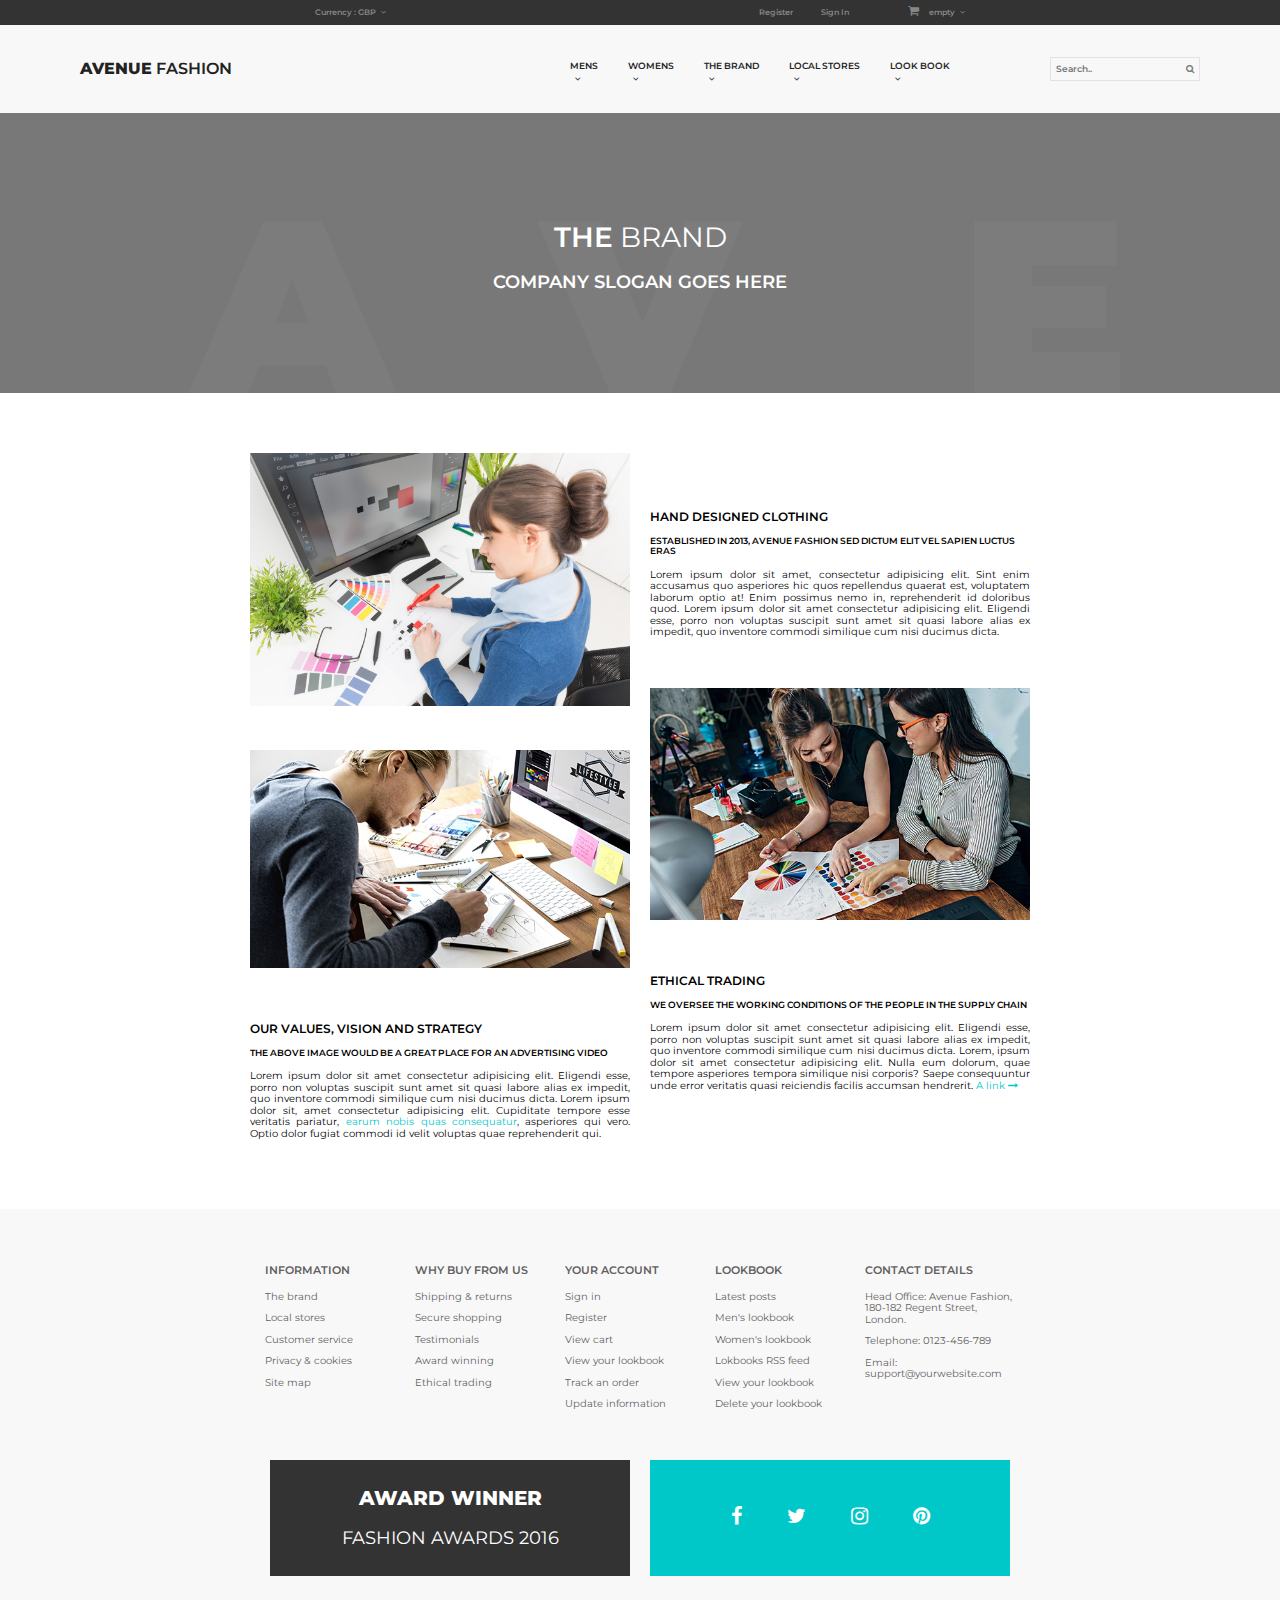
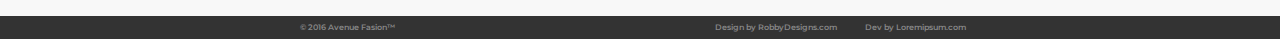
==== fa/brand.html @ 92d581d9 "okk" ====
<!DOCTYPE html>
<html>
    <head>
        <title>The Brand</title>
        <!--Meta tag used for responsiveness-->
        <meta charset="UTF-8">
        <meta name="viewport" content="width=device-width ,initial-scale=1.0">
        <link href="https://fonts.googleapis.com/css?family=Montserrat:400,600,800,900|Roboto|Source+Sans+Pro&display=swap" rel="stylesheet">
        <link rel="stylesheet" href="https://cdnjs.cloudflare.com/ajax/libs/font-awesome/4.7.0/css/font-awesome.min.css">
        <link rel="stylesheet" href="css/normalise.css">        
        <link rel="stylesheet" href="css/main.css">
    </head>
    <body>
        <header>
            <nav>
                <div class="top-nav">
                    <div class="flex-container-black">
                        <a class="left-child onhover-bg-color button-left" href="#">Currency : GBP<i class="fa fa-angle-down style-down-icon"></i></a>
                        <ul class="right-child" type=none>
                            <li><a href="login.html" class="onhover-color nav-links">Register</a></li>
                            <li><a href="login.html" class="onhover-color nav-links">Sign In</a></li>
                            <li><a href="#" class="onhover-bg-color button-right"><i class="fa fa-shopping-cart style-cart-icon"></i>empty<i class="style-down-icon fa fa-angle-down"></i></a></li>
                        </ul>
                    </div>
                </div>
                <div class="main-nav">
                    <div class="flex-container-main-nav">
                        <a class="logo" href="index.html"><span class="first-word">avenue</span> fashion</a>
                        <div class="menu-icon">
                            <div></div>
                            <div></div>
                            <div></div>
                        </div>
                        <ul class="right-child-main-nav" type=none>
                            <li><a href="#" class="onhover-color link-black main-link-style">mens<i class="fa fa-angle-down style-down-icon-main"></i></a></li>
                            <li><a href="#" class="onhover-color link-black main-link-style">womens<i class="fa fa-angle-down style-down-icon-main"></i></a></li>
                            <li><a href="brand.html" class="onhover-color link-black main-link-style">the brand<i class="fa fa-angle-down  style-down-icon-main"></i></a></li>
                            <li><a href="contact.html" class="onhover-color link-black main-link-style">local stores<i class="fa fa-angle-down style-down-icon-main"></i></a></li>
                            <li class="hover-effect"><a href="#" class="onhover-color link-black main-link-style">look book<i class="fa fa-angle-down style-down-icon-main"></i></a>
                                <div class="dropdown-menu">
                                    <div class="dropdown-menu-wraper">
                                        <ul type=none>
                                            <h2>our lookbooks</h2>
                                            <li><a class="onhover-color" href="#">Latest Posts (mixed)</a></li>
                                            <li><a class="onhover-color" href="#">Men's Lookbook</a></li>
                                            <li><a class="onhover-color" href="#">Women's Lookbook</a></li>
                                        </ul>
                                        <ul type=none>
                                            <h2>your lookbook</h2>
                                            <li><a class="onhover-color" href="#">View and Edit</a></li>
                                            <li><a class="onhover-color" href="#">Share</a></li>
                                            <li><a class="onhover-color" href="#">Delete</a></li>
                                        </ul>
                                    </div>
                                    <div class="dropdown-menu-sale">
                                        <span class="sale-bold">Autumn Sale!</span>Up To 50% Off
                                    </div>
                                </div>
                            
                            </li>
                        </ul>
                        <div class="style-search clearfix">
                                <div class="search-input"><input type="text" placeholder="Search.."></div>
                                <i class="fa fa-search style-search-icon"></i>
                        </div>
                    </div>
                </div>
            </nav>
        </header>
        <main>
            <div class="bg-img-div">
                <div class="faded-div-black">
                    <div class="faded-ave">
                        <span class="letters a">a</span>
                        <span class="letters v">v</span>
                        <span class="letters e">e</span>
                    </div>
                </div>
                <div class="faded-div-text">
                    <h1><span class="sale-bold">the</span> brand</h1>
                    <p>Company slogan goes here</p>
                </div>
            </div>

            <div class="page-content">
                <div class="flex-wrapper">
                    <div class="col-1">
                        <div class="content-wrapper">
                            <img src="assets/brand1.jpg" width="100%">
                            <img src="assets/brand2.jpg" width="100%">
                            <div class="brand-text">
                                <h2>our values, vision and strategy</h2>
                                <h4>the above image would be a great place for an advertising video</h4>
                                <p>Lorem ipsum dolor sit amet consectetur adipisicing elit. Eligendi esse, porro non voluptas suscipit sunt amet sit quasi labore alias ex impedit, quo inventore commodi similique cum nisi ducimus dicta.
                                    Lorem ipsum dolor sit, amet consectetur adipisicing elit. Cupiditate tempore esse veritatis pariatur, <span class="forgot">earum nobis quas consequatur</span>, asperiores qui vero. Optio dolor fugiat commodi id velit voluptas quae reprehenderit qui.
                                </p>
                            </div>
                        </div>
                    </div>
                    <div class="col-2">
                        <div class="content-wrapper">
                            <div class="brand-text">
                                <h2>hand designed clothing</h2>
                                <h4>established in 2013, avenue fashion sed dictum elit vel sapien luctus eras</h4>
                                <p>Lorem ipsum dolor sit amet, consectetur adipisicing elit. Sint enim accusamus quo asperiores hic quos repellendus quaerat est, voluptatem laborum optio at! Enim possimus nemo in, reprehenderit id doloribus quod.
                                    Lorem ipsum dolor sit amet consectetur adipisicing elit. Eligendi esse, porro non voluptas suscipit sunt amet sit quasi labore alias ex impedit, quo inventore commodi similique cum nisi ducimus dicta.</p>
                            </div>
                            <img src="assets/brand3.jpg" width="100%">
                            <div class="brand-text">
                                <h2>ethical trading</h2>
                                <h4>we oversee the working conditions of the people in the supply chain</h4>
                                <p>Lorem ipsum dolor sit amet consectetur adipisicing elit. Eligendi esse, porro non voluptas suscipit sunt amet sit quasi labore alias ex impedit, quo inventore commodi similique cum nisi ducimus dicta.
                                    Lorem, ipsum dolor sit amet consectetur adipisicing elit. Nulla eum dolorum, quae tempore asperiores tempora similique nisi corporis? Saepe consequuntur unde error veritatis quasi reiciendis facilis accumsan hendrerit.
                                    <span class="forgot">A link <i class="fa fa-long-arrow-right icon-style"></i></span>
                                </p>
                            </div>
                        </div>
                    </div>
                </div>
            </div>


        </main>
        <footer>
            <div class="footer-navbar">
                <div class="navbar-wrapper">
                    <div class="navbar-flex">
                        <div class="col-nav">
                            <h4>information</h4>
                            <p>The brand</p>
                            <p>Local stores</p>
                            <p>Customer service</p>
                            <p>Privacy & cookies</p>
                            <p>Site map</p>
                        </div>
                        <div class="col-nav">
                            <h4>why buy from us</h4>
                            <p>Shipping & returns</p>
                            <p>Secure shopping</p>
                            <p>Testimonials</p>
                            <p>Award winning</p>
                            <p>Ethical trading</p>
                        </div>
                        <div class="col-nav">
                            <h4>your account</h4>
                            <p>Sign in</p>
                            <p>Register</p>
                            <p>View cart</p>
                            <p>View your lookbook</p>
                            <p>Track an order</p>
                            <p>Update information</p>
                        </div>
                        <div class="col-nav">
                            <h4>lookbook</h4>
                            <p>Latest posts</p>
                            <p>Men's lookbook</p>
                            <p>Women's lookbook</p>
                            <p>Lokbooks RSS feed</p>
                            <p>View your lookbook</p>
                            <p>Delete your lookbook</p>
                        </div>
                        <div class="col-nav">
                            <h4>contact details</h4>
                            <p>Head Office: Avenue Fashion,<br>180-182 Regent Street, London.</p>
                            <p>Telephone: 0123-456-789</p>
                            <p>Email: support@yourwebsite.com</p>
                            
                        </div>
                    </div>
                </div>
                <div class="sale-social">
                    <div class="sale">
                        <h2>award winner</h2>
                        <p>fashion awards 2016</p>
                    </div>
                    <div class="social">
                        <i class="fa fa-facebook-f space"></i>
                        <i class="fa fa-twitter space"></i>
                        <i class="fa fa-instagram space"></i>
                        <i class="fa fa-pinterest space"></i>
                    </div>
                </div>
            </div>
            <div class="top-nav">
                <div class="flex-container-black">
                    <a class="left-child onhover-color" href="#">&copy; 2016 Avenue Fasion&trade;</a>
                    <ul class="right-child" type=none>
                        <li><a href="#" class="onhover-color nav-links">Design by RobbyDesigns.com</a></li>
                        <li><a href="#" class="onhover-color nav-links">Dev by Loremipsum.com</a></li>
                    </ul>
                </div>
            </div>
        </footer>
    </body>
</html>
---- fa/css/normalise.css ----
/*! normalize.css v8.0.1 | MIT License | github.com/necolas/normalize.css */

/* Document
   ========================================================================== */

/**
 * 1. Correct the line height in all browsers.
 * 2. Prevent adjustments of font size after orientation changes in iOS.
 */

html {
  line-height: 1.15; /* 1 */
  -webkit-text-size-adjust: 100%; /* 2 */
}

/* Sections
   ========================================================================== */

/**
 * Remove the margin in all browsers.
 */

body {
  margin: 0;
}

/**
 * Render the `main` element consistently in IE.
 */

main {
  display: block;
}

/**
 * Correct the font size and margin on `h1` elements within `section` and
 * `article` contexts in Chrome, Firefox, and Safari.
 */

h1 {
  font-size: 2em;
  margin: 0.67em 0;
}

/* Grouping content
   ========================================================================== */

/**
 * 1. Add the correct box sizing in Firefox.
 * 2. Show the overflow in Edge and IE.
 */

hr {
  box-sizing: content-box; /* 1 */
  height: 0; /* 1 */
  overflow: visible; /* 2 */
}

/**
 * 1. Correct the inheritance and scaling of font size in all browsers.
 * 2. Correct the odd `em` font sizing in all browsers.
 */

pre {
  font-family: monospace, monospace; /* 1 */
  font-size: 1em; /* 2 */
}

/* Text-level semantics
   ========================================================================== */

/**
 * Remove the gray background on active links in IE 10.
 */

a {
  background-color: transparent;
}

/**
 * 1. Remove the bottom border in Chrome 57-
 * 2. Add the correct text decoration in Chrome, Edge, IE, Opera, and Safari.
 */

abbr[title] {
  border-bottom: none; /* 1 */
  text-decoration: underline; /* 2 */
  text-decoration: underline dotted; /* 2 */
}

/**
 * Add the correct font weight in Chrome, Edge, and Safari.
 */

b,
strong {
  font-weight: bolder;
}

/**
 * 1. Correct the inheritance and scaling of font size in all browsers.
 * 2. Correct the odd `em` font sizing in all browsers.
 */

code,
kbd,
samp {
  font-family: monospace, monospace; /* 1 */
  font-size: 1em; /* 2 */
}

/**
 * Add the correct font size in all browsers.
 */

small {
  font-size: 80%;
}

/**
 * Prevent `sub` and `sup` elements from affecting the line height in
 * all browsers.
 */

sub,
sup {
  font-size: 75%;
  line-height: 0;
  position: relative;
  vertical-align: baseline;
}

sub {
  bottom: -0.25em;
}

sup {
  top: -0.5em;
}

/* Embedded content
   ========================================================================== */

/**
 * Remove the border on images inside links in IE 10.
 */

img {
  border-style: none;
}

/* Forms
   ========================================================================== */

/**
 * 1. Change the font styles in all browsers.
 * 2. Remove the margin in Firefox and Safari.
 */

button,
input,
optgroup,
select,
textarea {
  font-family: inherit; /* 1 */
  font-size: 100%; /* 1 */
  line-height: 1.15; /* 1 */
  margin: 0; /* 2 */
}

/**
 * Show the overflow in IE.
 * 1. Show the overflow in Edge.
 */

button,
input { /* 1 */
  overflow: visible;
}

/**
 * Remove the inheritance of text transform in Edge, Firefox, and IE.
 * 1. Remove the inheritance of text transform in Firefox.
 */

button,
select { /* 1 */
  text-transform: none;
}

/**
 * Correct the inability to style clickable types in iOS and Safari.
 */

button,
[type="button"],
[type="reset"],
[type="submit"] {
  -webkit-appearance: button;
}

/**
 * Remove the inner border and padding in Firefox.
 */

button::-moz-focus-inner,
[type="button"]::-moz-focus-inner,
[type="reset"]::-moz-focus-inner,
[type="submit"]::-moz-focus-inner {
  border-style: none;
  padding: 0;
}

/**
 * Restore the focus styles unset by the previous rule.
 */

button:-moz-focusring,
[type="button"]:-moz-focusring,
[type="reset"]:-moz-focusring,
[type="submit"]:-moz-focusring {
  outline: 1px dotted ButtonText;
}

/**
 * Correct the padding in Firefox.
 */

fieldset {
  padding: 0.35em 0.75em 0.625em;
}

/**
 * 1. Correct the text wrapping in Edge and IE.
 * 2. Correct the color inheritance from `fieldset` elements in IE.
 * 3. Remove the padding so developers are not caught out when they zero out
 *    `fieldset` elements in all browsers.
 */

legend {
  box-sizing: border-box; /* 1 */
  color: inherit; /* 2 */
  display: table; /* 1 */
  max-width: 100%; /* 1 */
  padding: 0; /* 3 */
  white-space: normal; /* 1 */
}

/**
 * Add the correct vertical alignment in Chrome, Firefox, and Opera.
 */

progress {
  vertical-align: baseline;
}

/**
 * Remove the default vertical scrollbar in IE 10+.
 */

textarea {
  overflow: auto;
}

/**
 * 1. Add the correct box sizing in IE 10.
 * 2. Remove the padding in IE 10.
 */

[type="checkbox"],
[type="radio"] {
  box-sizing: border-box; /* 1 */
  padding: 0; /* 2 */
}

/**
 * Correct the cursor style of increment and decrement buttons in Chrome.
 */

[type="number"]::-webkit-inner-spin-button,
[type="number"]::-webkit-outer-spin-button {
  height: auto;
}

/**
 * 1. Correct the odd appearance in Chrome and Safari.
 * 2. Correct the outline style in Safari.
 */

[type="search"] {
  -webkit-appearance: textfield; /* 1 */
  outline-offset: -2px; /* 2 */
}

/**
 * Remove the inner padding in Chrome and Safari on macOS.
 */

[type="search"]::-webkit-search-decoration {
  -webkit-appearance: none;
}

/**
 * 1. Correct the inability to style clickable types in iOS and Safari.
 * 2. Change font properties to `inherit` in Safari.
 */

::-webkit-file-upload-button {
  -webkit-appearance: button; /* 1 */
  font: inherit; /* 2 */
}

/* Interactive
   ========================================================================== */

/*
 * Add the correct display in Edge, IE 10+, and Firefox.
 */

details {
  display: block;
}

/*
 * Add the correct display in all browsers.
 */

summary {
  display: list-item;
}

/* Misc
   ========================================================================== */

/**
 * Add the correct display in IE 10+.
 */

template {
  display: none;
}

/**
 * Add the correct display in IE 10.
 */

[hidden] {
  display: none;
}
---- fa/css/main.css ----
*{
    /*border: 1px solid black;*/
    box-sizing: border-box;
}

body{
    font-family: 'Montserrat', 'Roboto', 'Source Sans Pro', sans-serif;
}
.clearfix::after {
    content: "";
    clear: both;
    display: table;
}

a{
    text-decoration: none;
    cursor: pointer;
}
address{
    font-style: normal;
}
ul{
    padding: 0;
    margin: 0;
}
.flex-container-black{
    display: flex;
    justify-content: space-between;
    align-items: center;
}
.top-nav{
    background: #333;
    overflow: hidden;
}

.top-nav a {
	color: #878787;
	font-size: 8px;
	font-weight: 600;
}
.nav-links {
	padding: 8px 14px;
}
.onhover-bg-color {
	padding: 8px 15px;
	/* background: #fff; */
}
.onhover-bg-color:hover{
    color: #fff;
    background: #00c8c8;
}
.onhover-color:hover{
    color: #00c8c8;
}
.style-cart-icon {
	/* padding: 5px 8px; */
	padding-right: 10px;
	font-size: 12px;
}
.style-down-icon {
	padding-left: 5px;
}
.right-child {
    display: flex;
    padding: 0;    
    margin: 0 auto;
    flex-direction: row;
    justify-content: center;
    margin-right: 0;
    padding-bottom: 4px;
}
.right-child li{
    margin: 0;
    padding: 0;
}
.left-child{
    margin-left: 0; 
}
.button-right {
	margin-left: 30px;
}
  .navbar-toggle {
    position: absolute;
    top: 10px;
    right: 20px;
    cursor: pointer;
    color: rgba(255, 255, 255, 0.8);
    font-size: 24px;
  }
  
  .active {
    display: block;
}
/* main nav*/
.flex-container-main-nav{
    display: flex;
    flex-flow: column;
    justify-content: center;
    align-items: center;
    position: relative;
}
.main-nav {
	background: #f8f8f8;
}
.menu-icon {
	cursor: pointer;
	display: inline-block;
	position: absolute;
	/* width: 50px; */
	/* height: 50px; */
	bottom: 20px;
	top: 5px;
	right: 10px;
}
.menu-icon div {
    width: 35px;
    height: 5px;
    background-color: black;
    margin: 6px 0;
}
.right-child-main-nav {
	display: flex;
	padding: 0;
	margin: 0;
	flex-direction: column;
	justify-content: center;
	text-align: center;
	width: 100%;
}
.style-search {
	display: inline-block;
	width: 100%;
	position: relative;
	border: 1px solid #e6e0e0;
}
.right-child-main-nav{
    display: none;
}
.menu-icon:hover + ul{
    display: block;
}
.main-nav:hover ul{
    display: block;
}
.logo {
	text-transform: uppercase;
	font-weight: 600;
	color: #222;
    font-size: 16px;
    width: 100%;
	text-align: center;
	padding: 15px 0;
}
.first-word {
	font-weight: 800;
}

.right-child-main-nav > li {
	padding: 15px 0;
	width: 100%;
}
.main-link-style {
	text-transform: uppercase;
	/* padding: 0; */
	/* margin: 0; */
	font-size: 9px;
	font-weight: 600;
	/* text-align: left; */
	/* width: 153px; */
}

.search-input {
	padding-right: 20px;
    display: inline-block;
    width: 100%;
}

.style-search input {
	font-size: 12px;
	font-weight: 600;
	width: 100%;
    padding: 5px;
    background: #f8f8f8;
    border: none;
}
.style-search-icon {
	float: right;
	font-size: 12px;
	color: #787878;
	position: absolute;
	top: 0;
	right: 8px;
	background: #f8f8f8;
	padding: 5.8px 5px;
}
.style-down-icon-main {
	/* display: block; */
	padding-left: 5px;
}

.link-black{
    color: #222222;
}
.hover-effect:hover .dropdown-menu{
    display: block;
}
.dropdown-menu{
    display: none;
    padding-bottom: 20px;
    background-color: #fff;
}
.dropdown-menu-wraper ul {
	padding: 0;
	margin: 0;
}

.dropdown-menu h2 {
	/* padding-left: 10px; */
	font-size: 14px;
	text-transform: uppercase;
	font-weight: 600;
	padding: 5px 0;
}
.dropdown-menu-wraper {
    text-align: left;
    padding-left: 30px;
    /* padding-top: 30px; */
}
.dropdown-menu ul{
    margin-bottom:30px;
}
.dropdown-menu li {
    padding: 5px 0;
}
.dropdown-menu li a {
	font-size: 13px;
	color: #7a7a7a;
}
.dropdown-menu-sale {
	background-color: #333;
	color: #fff;
	text-transform: uppercase;
	font-size: 25px;
	padding: 32px 0;
	text-align: center;
	height: auto;
}
.sale-bold{
    font-weight: 600;
}
.dropdown-menu-sale span{
    display: block;
}
/*bg-image-div*/
.bg-img-div {
	background-image: url("/home/srishti/Documents/HTML CSS/design-5/design-5/assets/city.jpg");
	/* height: 150px; */
	background-size: 100% 400px;
	padding: 140px;
    position: relative;
    text-align: center;
    overflow: hidden;
}
.faded-div-black {
	color: #fff;
	background-color: #3f3f3f;
	/* z-index: 5; */
	opacity: 0.7;
	position: absolute;
	left: 0;
	top: 0;
	width: 100%;
	height: 100%;
}
.faded-ave {
	width: 100%;
	height: auto;
}
.letters {
	text-transform: uppercase;
	font-size: 250px;
	font-weight: 900;
	opacity: 0.1;
	color: #838282;
	position: absolute;
	display: inline-block;
	/* height: 81px; */
	top: 50px;
}
.a {
	/* bottom: 0; */
	left: 15%;
	/* top: 0; */
	/* vertical-align: text-top; */
}
.v {
    left: 0;
    right: 0;
}
.e {
	left: 75%;
}
.faded-div-text {
	position: absolute;
	top: 90px;
	right: 0;
	color: #fff;
	text-transform: uppercase;
	left: 0;
	margin-left: auto;
	margin-right: auto;
    /* bottom: 0; */
    
}
.faded-div-text h1 {
	font-size: 28px;
	font-weight: 400;
}
.faded-div-text p {
	font-size: 18px;
	font-weight: 600;
}

/*footer*/
.col-nav {
	color: #626060;
}

/*footer*/
.navbar-flex {
	display: flex;
	flex-direction: column;
	width: 100%;
	/* text-align: ; */
	padding-left: 40px;
}
.footer-navbar {
    background: #f8f8f8;
}
.sale {
	background-color: #333;
	color: #fff;
	text-transform: uppercase;
	font-size: 25px;
	padding: 32px 0;
	text-align: center;
	height: auto;
}
.social {
	background-color: #00c8c8;
	color: #fff;
	text-transform: uppercase;
	font-size: 25px;
	padding: 32px 0;
	text-align: center;
	height: auto;
}
.col-nav h4 {
	font-size: 14px;
	text-transform: uppercase;
	font-weight: 600;
}
.col-nav p {
	font-size: 12px;
}
/*page content*/
/*login*/
.login-wrapper > div {
    max-width: 380px;
}
.login-wrapper {
	display: flex;
	justify-content: center;
	align-items: center;
	flex-direction: column;
	padding: 20px 0;
}
.register form {
    border-left: none;
}
form {
    padding: 20px;
}
form h2 {
    font-size: 12px;
    text-transform: uppercase;
    font-weight: 600;
    padding: 10px 0;
    color: #5f5f5f;
}
form input {
    width: 100%;
    border: 1px solid #e4e4e4;
    padding: 5px;
    font-size: 10px;
    margin: 10px 0;
}

form {
    margin: 20px 0;
    padding: 0 20px;
}
.btn-text {
    /* text-align: l; */
    display: flex;
    justify-content: space-between;
    align-items: center;
}
.forgot{
    font-size: 10px;
    color: #00c8c8;
}
.btn {
    border: 2px solid #7e7b7b;
    text-transform: uppercase;
    font-size: 10px;
    font-weight: 600;
    background: #f8f8f8 ;
    cursor: pointer;
}
.btn:hover{
    border: 2px solid #00c8c8;
}
.form-text {
    font-size: 10px;
    color: #868686;
    padding-left: 10px;
}
.checkbox {
    /* display: inline; */
    margin: 0;
    /* padding: 0; */
    /* border: 1px solid blanchedalmond; */
    width: auto;
}
.checkbox-div {
    display: flex;
    justify-content: space-between;
    margin: 10px 0;
}
.policy {
    font-size: 10px;
    color: #838383;
    text-align: right;
    margin-left: 11px;
}
.btn-create {
    width: 210px;
}
icon-style{
    padding-left: 5px;
}

/*contact*/
.contact-flex {
	display: flex;
	width: 100%;
	justify-content: center;
	align-content: center;
	align-items: center;
	/* margin: 50px 0; */
	padding: 40px 0;
	width: auto;
	flex-direction: column;
	padding-left: 30px;
	/* padding-bottom: 20px; */
}
.contact-col {
	padding-bottom: 20px;
}
.contact-flex > div {
    max-width: 250px;
}
.contact-col h2 {
    font-size: 12px;
    text-transform: uppercase;
    font-weight: 600;
}
.contact-col address {
    font-size: 9px;
    text-transform: uppercase;
    font-weight: 600;
}
.contact-col p {
    font-size: 10px;
}
.map-wrapper {
    background: #f8f8f8;
    overflow: hidden;
    margin-bottom: 50px;
}
.map-flex {
	display: flex;
	justify-content: center;
	flex-direction: column;
}
.map-img {
	/* max-width: 65%; */
	/* height: 380px; */
	width: 100%;
}
.map-text {
	/* max-width: 35%; */
	/* padding: 30px; */
	padding-left: 30px;
	width: 100%;
	padding-top: 20px;
	padding-right: 20px;
}
.map-text h2 {
    font-size: 12px;
    text-transform: uppercase;
    font-weight: 600;
}
.map-text address {
    font-size: 9px;
}
.map-text p {
    font-size: 10px;
    text-align: justify;
}
.contact-info address {
    display: inline;
    padding-left: 10px;
    font-weight: 400;
}
.contact-info li > span {
    font-size: 12px;
    width: 10px;
}
.contact-info li a{
    font-size: 10px;
    padding-left: 15px;
}
.social-links {
    padding: 30px 0;
}
.style-link-icon {
    background: #575757;
    color: #f8f8f8;
    padding: 5px;
    border-radius: 50%;
    cursor: pointer;
}
/*brand*/
.flex-wrapper {
	display: flex;
	justify-content: center;
	align-items: center;
	margin: 40px 0;
	flex-direction: column;
	margin-left: 30px;
	margin-right: 20px;
}

.content-wrapper img {
    padding: 10px;
}
.content-wrapper div {
    padding: 10px;
}
.brand-text h2 {
    font-size: 12px;
    text-transform: uppercase;
    font-weight: 600;
}
.brand-text h4 {
    font-size: 9px;
    text-transform: uppercase;
    font-weight: 600;
}
.brand-text p {
    font-size: 10px;
    text-align: justify;
}


/*home*/
.top-content {
    margin: 30px 30px;
    border-top: 1px solid #ccc;
    border-bottom: 1px solid #ccc;
    padding: 20px 0;
    padding-top: 0;
}
.choices {
	margin: 20px 0;
	overflow: auto;
	white-space: nowrap;
	padding: 20px 0;
}
.choices li {
    display: inline-block;
    margin-right: 30px;
}
.choices > li > a {
	text-transform: uppercase;
	font-weight: 600;
	font-size: 12px;
	color: #686868;
}
.width-25 {
	/* max-width: 24%; */
	transition: transform .2s;
	position: relative;
	cursor: pointer;
    margin: 20px 0;
    height: 250px;
}
.onhover-text {
    display: none;
    position: absolute;
    left: 36%;
    bottom: 50px;
   
}
.style-hover-icon {
    background: #4e4d4d;
    padding: 5px;
    border-radius: 50%;
    color: #fff;
    cursor: pointer;
}
.style-info-icon {
    padding: 5px 10px;
}
.width-25:hover {
    box-shadow: 0 0 30px rgba(0,0,0, 0.3);
    transform: scale(1.05);
}
.width-25:hover > .onhover-text{
    display: block;
}
.width-50 {
	/* max-width: 49%; */
	position: relative;
	/* max-height: 308%; */
    height: 400px;
    margin-top: 10px;
}
.width-75 {
	/* max-width: 74%; */
	position: relative;
	height: 400px;
	margin: 0;
	overflow: hidden;
	margin-bottom: 10px;
}
.over-img-text {
	position: absolute;
	top: 10px;
	left: 10px;
	text-transform: uppercase;
	color: #838383;
}
.col {
	display: flex;
	flex-direction: column;
	justify-content: space-between;
	/* height: 280px; */
	margin: 20px 0;
}
.bottom-img {
	/* max-width: 32.5%; */
	position: relative;
	margin: 20px 0;
}
.bottom-img img {
    width: 100%;
}

.col img {
    width: 100%;
    height: 100%;
}


.bottom-content {
    display: flex;
    justify-content: space-between;
    flex-direction: column;
}
.bottom-text {
    position: absolute;
    top: 0;
    width: 60%;
    /* bottom: 0; */
    right: 0;
    /* left: 0; */
    text-align: right;
    padding-right: 40px;
}
.bottom-text h2 {
    font-weight: 600;
    text-transform: uppercase;
    font-size: 24px;
}
.bottom-text p {
    font-size: 9px;
}
.middle-text {
    position: absolute;
    top: 0;
    width: 55%;
    /* bottom: 0; */
    left: 0;
    /* left: 0; */
    text-align: left;
    padding-left: 10px;
    color: #f8f8f8;
}
.middle-text h2 {
    font-weight: 600;
    text-transform: uppercase;
    font-size: 30px;
}
.middle-text h4 {
    text-transform: uppercase;
    font-size: 11px;
}
.middle-text p {
    font-size: 10px;
    font-weight: 600;
}
.middle-text-black{
    color: #717171;
    width: 100%;
    top: 0;

}
.img-extra-text {
    display: none;
    position: absolute;
    top: 0;
    right: 0;
}
.img-extra-text h2 {
    font-weight: 600;
    text-transform: uppercase;
    font-size: 35px;
    text-align: right;
    padding-right: 10px;
    color: #00c8c8;
}
.large-text {
    font-size: 80px;
}
@media all and (min-width: 992px) {
    .main-nav:hover .right-child-main-nav {
        display: flex;
    }
    .menu-icon{
        display: none;
    }
    .flex-container-black{
        display: flex;
        justify-content: space-between;
        align-items: center;
        margin: 0 300px;
    }
    .right-child {
        display: flex;
        margin-right: 0;
        flex-direction: row;
        justify-content: flex-end;
    }
    .right-child li {
        margin: 0;
    }
    nav-links {
        margin-left: 40px;
    }
    /* main nav*/
    .flex-container-main-nav {
        display: flex;
        flex-direction: row;
        justify-content: flex-end;
        align-items: center;
        margin: 0 80px;
    }
    .right-child-main-nav {
        display: flex;
        flex-direction: row;
        justify-content: flex-end;
        align-items: center;
        margin-right: 0;
    }
    .logo {
        text-align: left;
        /* padding: 15px 0; */
        /* margin-left: 0; */
        /* margin: 0 auto; */
        padding: 0;
        text-transform: uppercase;
        color: #222;
        width: auto;
        margin-right: auto;
        min-width: 160px;
    }
    .right-child-main-nav > li {
        /* width: 20%; */
        text-align: left;
        /* text-align: left; */
        /* padding: 0; */
        width: auto;
        padding: 30px 0;
        /* padding-right: 30px; */
        /* width: 20%; */
        margin-right: 30px;
    }
    .right-child-main-nav > li:last-child{
        margin-right: 0;
    }
    .style-search {
        display: inline-block;
        margin-left: 100px;
        /* width: 320px; */
        border: none;
        position: relative;
        border: 1px solid #e6e0e0;
        width: auto;
        min-width: 150px;
    }
    .search-input {
        padding-right: 20px;
        display: inline-block;
    }
    
    .style-search input {
        font-size: 9px;
        font-weight: 600;
        width: 100%;
        padding: 5px;
        background: #f8f8f8;
    }
    .style-search-icon {
        float: right;
        font-size: 9px;
        color: #787878;
        position: absolute;
        right: 0;
        background: #f8f8f8;
        border-left: none;
    }
    .style-down-icon-main {
        display: block;
    }
    .style-down-icon-main {
        display: block;
    }
    .hover-effect{
        position: relative;
    }
    .flex-container-main-nav li .dropdown-menu {
        position: absolute;
        z-index: 10;
        top: 70px;
        /* right: -116px; */
        left: 0;
    }
    .dropdown-menu {
	width: 300px;
	padding: 20px;
	box-shadow: 0 10px 10px rgba(0,0,0, 0.3);
	/* height: 254px; */
	height: 260px;
    }
    .dropdown-menu h2 {
        font-size: 10px;
        padding-top: 0;
        margin-top: 0;
    }
 
    .dropdown-menu-wraper {
        display: flex;
        padding: 0;
        justify-content: space-between;
        height: 100px;
    }
    .dropdown-menu ul{
        display: inline-block;
        width: 45%;
    }
    .dropdown-menu li {
        display: block;
        padding: 2px 0;
    }
    
    .dropdown-menu li a {
        /* text-transform: capitalize; */
        font-size: 11px;
    }
    .footer-navbar {
        background: #f8f8f8;
    }
    .navbar-flex {
        display: flex;
        width: 100%;
        justify-content: center;
        align-content: center;
        align-items: stretch;
        /* margin: 50px 0; */
        padding: 40px 0;
        width: auto;
        flex-direction: row;
    }
    .col-nav {
        color: #626060;
        width: 150px;
    }
    .col-nav h4 {
        font-size: 11px;
        text-transform: uppercase;
        font-weight: 600;
    }
    .col-nav p {
        font-size: 10px;
    }
    .sale-social {
        display: flex;
        /* flex-direction: column; */
        /* padding: 40px 0; */
        padding-bottom: 40px;
        justify-content: center;
        align-items: stretch;
    }
    .sale {
        width: 360px;
        text-align: center;
        text-transform: uppercase;
        color: #fff;
        background: #333;
        padding: 10px 0;
        margin-right: 20px;
    }
    .social {
        width: 360px;
        text-align: center;
        text-transform: uppercase;
        color: #fff;
        background: #00c8c8;
        padding: 45px 0;
        font-size: 20px;
    }
    .sale h2 {
        font-size: 20px;
        font-weight: 800;
    }
    .sale p {
        /* font-weight: 400; */
        font-size: 18px;
    }
    .space{
        padding: 0 20px;
    }
    /*page content*/
    /*login*/
    .login-wrapper > div {
        width: 380px;
    }
    .login-wrapper {
        display: flex;
        justify-content: center;
        align-items: stretch;
        flex-direction: row;
    }
    
    form {
        padding: 20px;
    }
    form h2 {
        font-size: 12px;
        text-transform: uppercase;
        font-weight: 600;
        padding: 10px 0;
        color: #5f5f5f;
    }
    form input {
        width: 100%;
        border: 1px solid #e4e4e4;
        padding: 5px;
        font-size: 10px;
        margin: 10px 0;
    }
    .register form {
        border-left: 1px solid #e7e7e7;
    }
    form {
        margin: 20px 0;
        padding: 0 20px;
    }
    .btn-text {
        /* text-align: l; */
        display: flex;
        justify-content: space-between;
        align-items: center;
    }
    .forgot{
        font-size: 10px;
        color: #00c8c8;
    }
    .btn {
        border: 2px solid #7e7b7b;
        text-transform: uppercase;
        font-size: 10px;
        font-weight: 600;
        background: #f8f8f8;
        cursor: pointer;
    }
    .btn:hover{
        border: 2px solid #00c8c8;
    }
    .form-text {
        font-size: 10px;
        color: #868686;
        padding-left: 10px;
    }
    .checkbox {
        /* display: inline; */
        margin: 0;
        /* padding: 0; */
        /* border: 1px solid blanchedalmond; */
        width: auto;
    }
    .checkbox-div {
        display: flex;
        justify-content: space-between;
        margin: 10px 0;
    }
    .policy {
        font-size: 10px;
        color: #838383;
        text-align: right;
        margin-left: 11px;
    }
    .btn-create {
        width: 210px;
    }
    icon-style{
        padding-left: 5px;
    }
    
    
    /*brand*/
    .flex-wrapper {
        display: flex;
        justify-content: center;
        align-items: center;
        margin: 40px 0;
        flex-direction: row;
    }
    .flex-wrapper > div {
        max-width: 400px;
    }
    .content-wrapper img {
        padding: 20px 10px;
    }
    .content-wrapper div {
        padding: 20px 10px;
    }
    .brand-text h2 {
        font-size: 12px;
        text-transform: uppercase;
        font-weight: 600;
    }
    .brand-text h4 {
        font-size: 9px;
        text-transform: uppercase;
        font-weight: 600;
    }
    .brand-text p {
        font-size: 10px;
        text-align: justify;
    }

    /*contact*/
    .contact-flex {
        display: flex;
        width: 100%;
        justify-content: center;
        align-content: center;
        align-items: stretch;
        /* margin: 50px 0; */
        padding: 40px 0;
        width: auto;
        flex-direction: row;
    }
    .contact-flex > div {
        max-width: 250px;
    }
    .contact-col h2 {
        font-size: 12px;
        text-transform: uppercase;
        font-weight: 600;
    }
    .contact-col address {
        font-size: 9px;
        text-transform: uppercase;
        font-weight: 600;
    }
    .contact-col p {
        font-size: 10px;
    }
    .map-wrapper {
        background: #f8f8f8;
        overflow: hidden;
        margin-bottom: 100px;
    }
    .map-flex {
        display: flex;
        justify-content: center;
        flex-direction: row;
    }
    .map-img {
        max-width: 65%;
        height: 380px;
    }
    .map-text {
        max-width: 35%;
        padding: 30px;
        padding-right: 40px;
    }
    .map-text h2 {
        font-size: 12px;
        text-transform: uppercase;
        font-weight: 600;
    }
    .map-text address {
        font-size: 9px;
    }
    .map-text p {
        font-size: 10px;
        text-align: justify;
    }
    .contact-info address {
        display: inline;
        padding-left: 10px;
        font-weight: 400;
    }
    .contact-info li > span {
        font-size: 12px;
        width: 10px;
    }
    
    .social-links {
        padding: 30px 0;
    }
    .style-link-icon {
        background: #575757;
        color: #f8f8f8;
        padding: 5px;
        border-radius: 50%;
    }


    /*home*/
    .top-content {
        margin: 30px 60px;
        border-top: 1px solid #ccc;
        border-bottom: 1px solid #ccc;
        padding: 20px 0;
        padding-top: 0;
    }
    .choices{
        margin: 30px 0;
    }
    .choices li {
        display: inline-block;
        margin-right: 30px;
    }
    
    .width-25 {
        max-width: 24%;
        transition: transform .2s;
        position: relative;
        cursor: pointer;
        margin: 0;
        width: 24%;
        height: 300px;
    }
    .onhover-text {
        display: none;
        position: absolute;
        left: 40%;
        bottom: 50px;
       
    }
    .style-hover-icon {
        background: #4e4d4d;
        padding: 5px;
        border-radius: 50%;
        color: #fff;
        cursor: pointer;
    }
    .style-info-icon {
        padding: 5px 10px;
    }
    .width-25:hover {
        box-shadow: 0 0 30px rgba(0,0,0, 0.3);
        transform: scale(1.05);
    }
    .width-25:hover > .onhover-text{
        display: block;
    }
    .width-50 {
        max-width: 49%;
        position: relative;
        height: 300px;
        margin: 0;
        width: 49%;
    }
    .width-75 {
        max-width: 74%;
        position: relative;
        height: 300px;
        width: 74%;
    }
    .col {
        display: flex;
        flex-flow: row;
        justify-content: space-between;
        margin: 20px 0;
    }
    .bottom-img {
        max-width: 32.5%;
        position: relative;
    }
    .bottom-img img {
        width: 100%;
    }
 
    .col img {
        width: 100%;
        height: 100%;
    }
    .width-75 img{
        height:170%;
    }
   
    .bottom-content {
        display: flex;
        justify-content: space-between;
        margin-top: 50px;
        flex-direction: row;
        margin-bottom: 80px;
    }
    .bottom-text {
        position: absolute;
        top: 30px;
        width: 60%;
        /* bottom: 0; */
        right: 0;
        /* left: 0; */
        text-align: right;
        padding-right: 40px;
    }
    .bottom-text h2 {
        font-weight: 600;
        text-transform: uppercase;
        font-size: 30px;
    }
    .bottom-text p {
        font-size: 10px;
    }
    .middle-text {
        position: absolute;
        top: 0;
        width: 55%;
        /* bottom: 0; */
        left: 0;
        /* left: 0; */
        text-align: left;
        padding-left: 10px;
        color: #f8f8f8;
    }
    .middle-text h2 {
        font-weight: 600;
        text-transform: uppercase;
        font-size: 30px;
    }
    .middle-text h4 {
        text-transform: uppercase;
        font-size: 11px;
    }
    .middle-text p {
        font-size: 10px;
        width: 80%;
    }
    .middle-text-black{
        color: #717171;
        width: 40%;
    }
    .img-extra-text {
        display: block;
        position: absolute;
        top: 0;
        right: 0;
    }
    .img-extra-text h2 {
        font-weight: 600;
        text-transform: uppercase;
        font-size: 35px;
        text-align: right;
        padding-right: 10px;
        color: #00c8c8;
    }
    .large-text {
        font-size: 80px;
    }
    
}
@media all and (min-width: 768px) and (max-width: 991px){
    .main-nav:hover .right-child-main-nav {
        display: flex;
    }
   
    .flex-container-black{
        display: flex;
        justify-content: space-between;
        align-items: center;
        margin: 0 100px;
    }
    .right-child {
        display: flex;
        margin-right: 30px;
        flex-direction: row;
        justify-content: flex-end;
    }
    .right-child li {
        margin: 0;
    }
    nav-links {
        margin-left: 40px;
    }
    
    .navbar-flex {
        display: flex;
        width: 100%;
        justify-content: center;
        align-content: center;
        align-items: stretch;
        /* margin: 50px 0; */
        padding: 40px 0;
    }
    .col-nav {
        color: #626060;
        width: 150px;
    }
    .sale-social {
        display: flex;
        /* flex-direction: column; */
        /* padding: 40px 0; */
        padding-bottom: 40px;
        justify-content: center;
        align-items: stretch;
    }
    .sale {
        width: 360px;
        text-align: center;
        text-transform: uppercase;
        color: #fff;
        background: #333;
        padding: 10px 0;
        margin-right: 20px;
    }
    .social {
        width: 360px;
        text-align: center;
        text-transform: uppercase;
        color: #fff;
        background: #00c8c8;
        padding: 45px 0;
        font-size: 20px;
    }
    .sale h2 {
        font-size: 20px;
        font-weight: 800;
    }
    .sale p {
        /* font-weight: 400; */
        font-size: 18px;
    }
    .fa{
        padding: 0 20px;
    }
    .bottom-content {
        display: flex;
        justify-content: space-between;
        flex-direction: column;
    }
    .bottom-text {
        position: absolute;
        top: 30px;
        width: 60%;
        /* bottom: 0; */
        right: 0;
        /* left: 0; */
        text-align: right;
        padding-right: 40px;
    }
    .bottom-text h2 {
        font-weight: 600;
        text-transform: uppercase;
        font-size: 30px;
    }
    .bottom-text p {
        font-size: 10px;
    }
    
    .width-25{
        max-width: 50%;
        height: 300px;
    }
    .width-50, .width-75{
        width: 100%;
    }
    .img-extra-text {
        display: block;
        top: 120px;
    }
    .middle-text-black {
        width: 50%;
        top: 120px;
    }
    .bottom-text {
        top: 300px;
        width: 50%;
    }
    .navbar-flex {
     
        padding-left: 40px;
    }
    .onhover-text {
        display: none;
        position: absolute;
        left: 35%;
        bottom: 50px;
    }
    .style-hover-icon {
        padding: 0;
        width: 40px;
        height: 40px;
        text-align: center;
        /* vertical-align: middle; */
        /* display: inline-block; */
        padding-top: 13px;
    }
    .style-search-icon {
        top: 5px;
    }
    .style-link-icon {
        width: 40px;
        height: 40px;
        /* padding-top: 15px; */
        padding: 0;
        text-align: center;
        padding-top: 10px;
    }
    .col {
        display: flex;
        flex-direction: column;
        /* justify-content: center; */
        /* height: 280px; */
        margin: 20px 0;
        /* align-content: center; */
        align-items: center;
    }
    .flex-wrapper > div {
        max-width: 50%;
    }
    .contact-info li > span {
        width: 40px;
    }
}
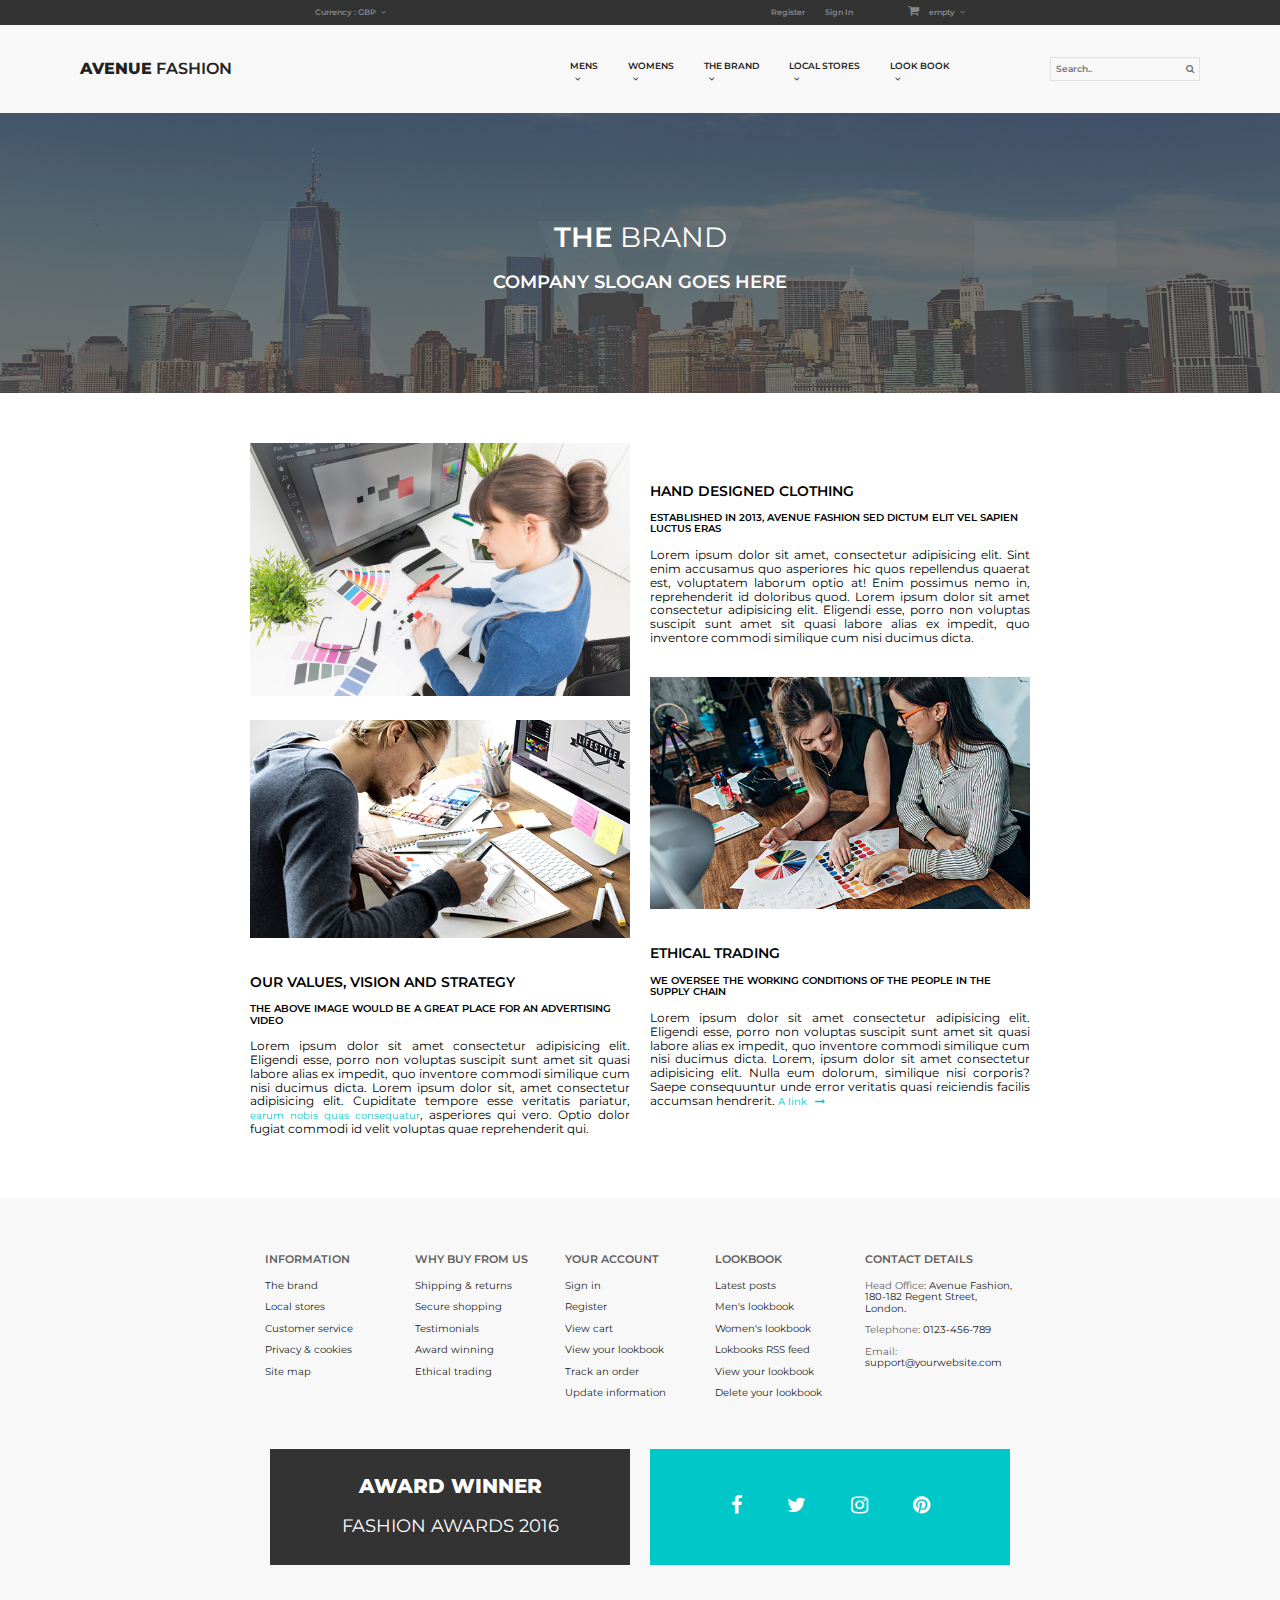
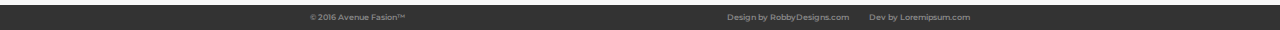
==== commit ec277cd3: "responsiveness improved" ====
--- a/fa/brand.html
+++ b/fa/brand.html
@@ -110,7 +110,7 @@
                                 <h2>ethical trading</h2>
                                 <h4>we oversee the working conditions of the people in the supply chain</h4>
                                 <p>Lorem ipsum dolor sit amet consectetur adipisicing elit. Eligendi esse, porro non voluptas suscipit sunt amet sit quasi labore alias ex impedit, quo inventore commodi similique cum nisi ducimus dicta.
-                                    Lorem, ipsum dolor sit amet consectetur adipisicing elit. Nulla eum dolorum, quae tempore asperiores tempora similique nisi corporis? Saepe consequuntur unde error veritatis quasi reiciendis facilis accumsan hendrerit.
+                                    Lorem, ipsum dolor sit amet consectetur adipisicing elit. Nulla eum dolorum, similique nisi corporis? Saepe consequuntur unde error veritatis quasi reiciendis facilis accumsan hendrerit.
                                     <span class="forgot">A link <i class="fa fa-long-arrow-right icon-style"></i></span>
                                 </p>
                             </div>
@@ -127,43 +127,43 @@
                     <div class="navbar-flex">
                         <div class="col-nav">
                             <h4>information</h4>
-                            <p>The brand</p>
-                            <p>Local stores</p>
-                            <p>Customer service</p>
-                            <p>Privacy & cookies</p>
-                            <p>Site map</p>
+                            <p><a class="link-black onhover-color">The brand</a></p>
+                            <p><a class="link-black onhover-color">Local stores</a></p>
+                            <p><a class="link-black onhover-color">Customer service</a></p>
+                            <p><a class="link-black onhover-color">Privacy & cookies</a></p>
+                            <p><a class="link-black onhover-color">Site map</a></p>
                         </div>
                         <div class="col-nav">
                             <h4>why buy from us</h4>
-                            <p>Shipping & returns</p>
-                            <p>Secure shopping</p>
-                            <p>Testimonials</p>
-                            <p>Award winning</p>
-                            <p>Ethical trading</p>
+                            <p><a class="link-black onhover-color">Shipping & returns</a></p>
+                            <p><a class="link-black onhover-color">Secure shopping</a></p>
+                            <p><a class="link-black onhover-color">Testimonials</a></p>
+                            <p><a class="link-black onhover-color">Award winning</a></p>
+                            <p><a class="link-black onhover-color">Ethical trading</a></p>
                         </div>
                         <div class="col-nav">
                             <h4>your account</h4>
-                            <p>Sign in</p>
-                            <p>Register</p>
-                            <p>View cart</p>
-                            <p>View your lookbook</p>
-                            <p>Track an order</p>
-                            <p>Update information</p>
+                            <p><a class="link-black onhover-color">Sign in</a></p>
+                            <p><a class="link-black onhover-color">Register</a></p>
+                            <p><a class="link-black onhover-color">View cart</a></p>
+                            <p><a class="link-black onhover-color">View your lookbook</a></p>
+                            <p><a class="link-black onhover-color">Track an order</a></p>
+                            <p><a class="link-black onhover-color">Update information</a></p>
                         </div>
                         <div class="col-nav">
                             <h4>lookbook</h4>
-                            <p>Latest posts</p>
-                            <p>Men's lookbook</p>
-                            <p>Women's lookbook</p>
-                            <p>Lokbooks RSS feed</p>
-                            <p>View your lookbook</p>
-                            <p>Delete your lookbook</p>
+                            <p><a class="link-black onhover-color">Latest posts</a></p>
+                            <p><a class="link-black onhover-color">Men's lookbook</a></p>
+                            <p><a class="link-black onhover-color">Women's lookbook</a></p>
+                            <p><a class="link-black onhover-color">Lokbooks RSS feed</a></p>
+                            <p><a class="link-black onhover-color">View your lookbook</a></p>
+                            <p><a class="link-black onhover-color">Delete your lookbook</a></p>
                         </div>
                         <div class="col-nav">
                             <h4>contact details</h4>
-                            <p>Head Office: Avenue Fashion,<br>180-182 Regent Street, London.</p>
-                            <p>Telephone: 0123-456-789</p>
-                            <p>Email: support@yourwebsite.com</p>
+                            <p>Head Office: <a class="link-black onhover-color">Avenue Fashion,<br>180-182 Regent Street, London.</a></p>
+                            <p>Telephone: <a class="link-black onhover-color">0123-456-789</a></p>
+                            <p>Email: <a class="link-black onhover-color">support@yourwebsite.com</a></p>
                             
                         </div>
                     </div>
@@ -174,16 +174,16 @@
                         <p>fashion awards 2016</p>
                     </div>
                     <div class="social">
-                        <i class="fa fa-facebook-f space"></i>
-                        <i class="fa fa-twitter space"></i>
-                        <i class="fa fa-instagram space"></i>
-                        <i class="fa fa-pinterest space"></i>
+                        <i class="fa fa-facebook-f space style-social"></i>
+                        <i class="fa fa-twitter space style-social"></i>
+                        <i class="fa fa-instagram space style-social"></i>
+                        <i class="fa fa-pinterest space style-social"></i>
                     </div>
                 </div>
             </div>
             <div class="top-nav">
                 <div class="flex-container-black">
-                    <a class="left-child onhover-color" href="#">&copy; 2016 Avenue Fasion&trade;</a>
+                    <a class="left-child onhover-color nav-links" href="#">&copy; 2016 Avenue Fasion&trade;</a>
                     <ul class="right-child" type=none>
                         <li><a href="#" class="onhover-color nav-links">Design by RobbyDesigns.com</a></li>
                         <li><a href="#" class="onhover-color nav-links">Dev by Loremipsum.com</a></li>
--- a/fa/css/main.css
+++ b/fa/css/main.css
@@ -39,7 +39,15 @@
 	font-weight: 600;
 }
 .nav-links {
-	padding: 8px 14px;
+	padding: 8px 10px;
+}
+.space {
+	padding: 20px;
+}
+.style-social:hover {
+	color: #636363;
+    /* background: #ccc; */
+    cursor: pointer;
 }
 .onhover-bg-color {
 	padding: 8px 15px;
@@ -163,7 +171,7 @@
 	text-transform: uppercase;
 	/* padding: 0; */
 	/* margin: 0; */
-	font-size: 9px;
+	font-size: 14px;
 	font-weight: 600;
 	/* text-align: left; */
 	/* width: 153px; */
@@ -176,7 +184,7 @@
 }
 
 .style-search input {
-	font-size: 12px;
+	font-size: 14px;
 	font-weight: 600;
 	width: 100%;
     padding: 5px;
@@ -185,7 +193,7 @@
 }
 .style-search-icon {
 	float: right;
-	font-size: 12px;
+	font-size: 14px;
 	color: #787878;
 	position: absolute;
 	top: 0;
@@ -253,7 +261,7 @@
 }
 /*bg-image-div*/
 .bg-img-div {
-	background-image: url("/home/srishti/Documents/HTML CSS/design-5/design-5/assets/city.jpg");
+	background-image: url("../assets/city.jpg");
 	/* height: 150px; */
 	background-size: 100% 400px;
 	padding: 140px;
@@ -366,18 +374,21 @@
 /*page content*/
 /*login*/
 .login-wrapper > div {
-    max-width: 380px;
+	width: 100%;
+	/* min-width: 380px; */
+}
+.register form {
+    border-top: 1px solid #e7e7e7;
+    border-left: none;
 }
 .login-wrapper {
 	display: flex;
 	justify-content: center;
-	align-items: center;
+	align-items: flex-start;
 	flex-direction: column;
 	padding: 20px 0;
 }
-.register form {
-    border-left: none;
-}
+
 form {
     padding: 20px;
 }
@@ -447,7 +458,7 @@
 .btn-create {
     width: 210px;
 }
-icon-style{
+.icon-style{
     padding-left: 5px;
 }
 
@@ -469,7 +480,8 @@
 	padding-bottom: 20px;
 }
 .contact-flex > div {
-    max-width: 250px;
+	/* max-width: 250px; */
+	width: 100%;
 }
 .contact-col h2 {
     font-size: 12px;
@@ -538,10 +550,18 @@
 .style-link-icon {
     background: #575757;
     color: #f8f8f8;
-    padding: 5px;
+    height: 30px;
+    width: 30px;
+    text-align: center;
+    padding-top: 5px;
     border-radius: 50%;
     cursor: pointer;
 }
+.style-link-icon:hover{
+    background: #f8f8f8;
+    color: #575757;
+}
+
 /*brand*/
 .flex-wrapper {
 	display: flex;
@@ -662,7 +682,8 @@
 }
 .bottom-img {
 	/* max-width: 32.5%; */
-	position: relative;
+    position: relative;
+    background: #f8f8f8;
 	margin: 20px 0;
 }
 .bottom-img img {
@@ -696,7 +717,7 @@
     font-size: 24px;
 }
 .bottom-text p {
-    font-size: 9px;
+    font-size: 12px;
 }
 .middle-text {
     position: absolute;
@@ -767,6 +788,15 @@
     .right-child li {
         margin: 0;
     }
+    .main-link-style {
+        text-transform: uppercase;
+        /* padding: 0; */
+        /* margin: 0; */
+        font-size: 9px;
+        font-weight: 600;
+        /* text-align: left; */
+        /* width: 153px; */
+    }
     nav-links {
         margin-left: 40px;
     }
@@ -777,6 +807,14 @@
         justify-content: flex-end;
         align-items: center;
         margin: 0 80px;
+    }
+    .style-search input {
+        font-size: 12px;
+        font-weight: 600;
+        width: 100%;
+        padding: 5px;
+        background: #f8f8f8;
+        border: none;
     }
     .right-child-main-nav {
         display: flex;
@@ -956,7 +994,8 @@
     /*page content*/
     /*login*/
     .login-wrapper > div {
-        width: 380px;
+        max-width: 50%;
+        width: 35%;
     }
     .login-wrapper {
         display: flex;
@@ -984,6 +1023,7 @@
     }
     .register form {
         border-left: 1px solid #e7e7e7;
+        border-top: none;
     }
     form {
         margin: 20px 0;
@@ -1036,11 +1076,6 @@
     .btn-create {
         width: 210px;
     }
-    icon-style{
-        padding-left: 5px;
-    }
-    
-    
     /*brand*/
     .flex-wrapper {
         display: flex;
@@ -1053,23 +1088,23 @@
         max-width: 400px;
     }
     .content-wrapper img {
-        padding: 20px 10px;
+        padding: 10px;
     }
     .content-wrapper div {
-        padding: 20px 10px;
+        padding: 10px;
     }
     .brand-text h2 {
+        font-size: 14px;
+        text-transform: uppercase;
+        font-weight: 600;
+    }
+    .brand-text h4 {
+        font-size: 10px;
+        text-transform: uppercase;
+        font-weight: 600;
+    }
+    .brand-text p {
         font-size: 12px;
-        text-transform: uppercase;
-        font-weight: 600;
-    }
-    .brand-text h4 {
-        font-size: 9px;
-        text-transform: uppercase;
-        font-weight: 600;
-    }
-    .brand-text p {
-        font-size: 10px;
         text-align: justify;
     }
 
@@ -1110,10 +1145,17 @@
         display: flex;
         justify-content: center;
         flex-direction: row;
+        align-items: stretch;
     }
     .map-img {
         max-width: 65%;
         height: 380px;
+    }
+    .map-img img{
+        /* height: 100%; */
+        width: 100%;
+        height: 500px;
+        object-fit: cover;
     }
     .map-text {
         max-width: 35%;
@@ -1145,12 +1187,7 @@
     .social-links {
         padding: 30px 0;
     }
-    .style-link-icon {
-        background: #575757;
-        color: #f8f8f8;
-        padding: 5px;
-        border-radius: 50%;
-    }
+   
 
 
     /*home*/
@@ -1246,13 +1283,13 @@
     }
     .bottom-text {
         position: absolute;
-        top: 30px;
+        top: 0;
         width: 60%;
         /* bottom: 0; */
         right: 0;
         /* left: 0; */
         text-align: right;
-        padding-right: 40px;
+        padding-right: 10px;
     }
     .bottom-text h2 {
         font-weight: 600;
@@ -1309,6 +1346,7 @@
     }
     
 }
+
 @media all and (min-width: 768px) and (max-width: 991px){
     .main-nav:hover .right-child-main-nav {
         display: flex;
@@ -1333,15 +1371,7 @@
         margin-left: 40px;
     }
     
-    .navbar-flex {
-        display: flex;
-        width: 100%;
-        justify-content: center;
-        align-content: center;
-        align-items: stretch;
-        /* margin: 50px 0; */
-        padding: 40px 0;
-    }
+   
     .col-nav {
         color: #626060;
         width: 150px;
@@ -1380,9 +1410,7 @@
         /* font-weight: 400; */
         font-size: 18px;
     }
-    .fa{
-        padding: 0 20px;
-    }
+    
     .bottom-content {
         display: flex;
         justify-content: space-between;
@@ -1410,6 +1438,7 @@
     .width-25{
         max-width: 50%;
         height: 300px;
+        width: 49%;
     }
     .width-50, .width-75{
         width: 100%;
@@ -1423,13 +1452,29 @@
         top: 120px;
     }
     .bottom-text {
-        top: 300px;
-        width: 50%;
+        /* top: 250px; */
+        width: 100%;
+        position: static;
+        text-align: left;
+        padding-left: 30px;
+        padding-bottom: 30px;
     }
     .navbar-flex {
-     
+        display: flex;
+        width: 100%;
+        justify-content: center;
+        align-content: center;
+        align-items: stretch;
+        /* margin: 50px 0; */
+        padding: 40px 0;
+    }
+    .navbar-flex {
         padding-left: 40px;
-    }
+        flex-flow: row wrap;
+        padding-right: 40px;
+        justify-content: flex-start;
+    }
+    
     .onhover-text {
         display: none;
         position: absolute;
@@ -1458,7 +1503,7 @@
     }
     .col {
         display: flex;
-        flex-direction: column;
+        flex-flow: row wrap;
         /* justify-content: center; */
         /* height: 280px; */
         margin: 20px 0;
@@ -1471,4 +1516,330 @@
     .contact-info li > span {
         width: 40px;
     }
-}
+    .login-wrapper {
+        display: flex;
+        justify-content: center;
+        align-items: stretch;
+        flex-flow: row wrap;
+        padding: 20px 0;
+    }
+    .register form {
+        border-left: 1px solid #e7e7e7;
+        border-top: none;
+    }
+    .login-wrapper > div {
+        max-width: 380px;
+        width: 380px;
+    }
+    .flex-wrapper {
+        display: flex;
+        justify-content: center;
+        align-items: center;
+        margin: 40px 10px;
+        flex-direction: row;
+    }
+    .flex-wrapper > div {
+        max-width: 400px;
+    }
+    .content-wrapper img {
+        padding: 10px;
+    }
+    .content-wrapper div {
+        padding: 10px;
+    }
+    .brand-text h2 {
+        font-size: 14px;
+        text-transform: uppercase;
+        font-weight: 600;
+    }
+    .brand-text h4 {
+        font-size: 10px;
+        text-transform: uppercase;
+        font-weight: 600;
+    }
+    .brand-text p {
+        font-size: 12px;
+        text-align: justify;
+    }
+    .contact-flex {
+        display: flex;
+        width: 100%;
+        justify-content: center;
+        align-content: center;
+        align-items: stretch;
+        /* margin: 50px 0; */
+        padding: 40px 0;
+        width: auto;
+        flex-direction: row;
+    }
+    .contact-flex > div {
+        max-width: 250px;
+    }
+    .contact-col h2 {
+        font-size: 12px;
+        text-transform: uppercase;
+        font-weight: 600;
+    }
+    .contact-col address {
+        font-size: 9px;
+        text-transform: uppercase;
+        font-weight: 600;
+    }
+    .contact-col p {
+        font-size: 10px;
+    }
+    .map-wrapper {
+        background: #f8f8f8;
+        overflow: hidden;
+        margin-bottom: 100px;
+    }
+    .map-flex {
+        display: flex;
+        justify-content: center;
+        flex-direction: row;
+        align-items: stretch;
+    }
+    .map-img {
+        max-width: 65%;
+        height: 380px;
+    }
+    .map-img img{
+        /* height: 100%; */
+        width: 100%;
+        height: 500px;
+        object-fit: cover;
+    }
+    .map-text {
+        max-width: 35%;
+        padding: 30px;
+        padding-right: 40px;
+    }
+    .map-text h2 {
+        font-size: 12px;
+        text-transform: uppercase;
+        font-weight: 600;
+    }
+    .map-text address {
+        font-size: 9px;
+    }
+    .map-text p {
+        font-size: 10px;
+        text-align: justify;
+    }
+    .contact-info address {
+        display: inline;
+        padding-left: 10px;
+        font-weight: 400;
+    }
+    .contact-info li > span {
+        font-size: 12px;
+        width: 10px;
+    }
+    
+    .social-links {
+        padding: 30px 0;
+    }
+    .bottom-content {
+        display: flex;
+        justify-content: space-between;
+        flex-flow: row wrap;
+        margin: 0 30px;
+    }
+    .bottom-text {
+        /* top: 250px; */
+        width: 100%;
+        position: static;
+        text-align: left;
+        padding-left: 30px;
+        padding-bottom: 30px;
+    }
+    .bottom-text p {
+        font-size: 12px;
+    }
+    .bottom-img {
+        /* max-width: 32.5%; */
+        position: relative;
+        margin: 20px 0;
+        width: 49%;
+    }
+  
+}
+@media all and (min-width: 830px) and (max-width: 991px){
+    .navbar-flex {
+        padding-left: 40px;
+        flex-flow: row wrap;
+        padding-right: 40px;
+        justify-content: center;
+    }
+}
+/*
+@media all and (min-width: 460) and (max-width: 600px){
+    .col {
+        display: flex;
+        flex-direction: column;
+        justify-content: space-between;
+        margin: 20px 0;
+    }
+    .width-25 {
+        transition: transform .2s;
+        position: relative;
+        cursor: pointer;
+        margin: 20px 0;
+        height: 250px;
+    }
+}
+*/
+
+@media all and (min-width: 380px) and (max-width: 767px){
+    .navbar-flex {
+        display: flex;
+        flex-flow: row wrap;
+        width: 100%;
+        /* text-align: ; */
+        padding: 40px;
+    }
+    .col-nav {
+        color: #626060;
+        width: 150px;
+    }
+    .col {
+        display: flex;
+        flex-flow: row wrap;
+        /* justify-content: center; */
+        /* height: 280px; */
+        margin: 20px 0;
+        /* align-content: center; */
+        align-items: center;
+    }
+    .width-25 {
+        max-width: 50%;
+        height: 250px;
+        width: 49%;
+    }
+ 
+    .login-wrapper > div {
+        max-width: 380px;
+        width: 380px;
+    }
+    .login-wrapper {
+        display: flex;
+        justify-content: center;
+        align-items: center;
+        flex-flow: column wrap;
+        padding: 20px 0;
+    }
+    .register form {
+        border-top: 1px solid #e7e7e7;
+    }
+    .flex-wrapper {
+        display: flex;
+        justify-content: center;
+        align-items: center;
+        margin: 40px 10px;
+        flex-direction: row;
+    }
+    .flex-wrapper > div {
+        max-width: 400px;
+    }
+    .content-wrapper img {
+        padding: 10px;
+    }
+    .content-wrapper div {
+        padding: 10px;
+    }
+    .brand-text h2 {
+        font-size: 14px;
+        text-transform: uppercase;
+        font-weight: 600;
+    }
+    .brand-text h4 {
+        font-size: 10px;
+        text-transform: uppercase;
+        font-weight: 600;
+    }
+    .brand-text p {
+        font-size: 12px;
+        text-align: justify;
+    }
+    .contact-flex {
+        display: flex;
+        width: 100%;
+        justify-content: center;
+        align-content: center;
+        align-items: stretch;
+        /* margin: 50px 0; */
+        padding: 40px 0;
+        width: auto;
+        flex-direction: row;
+    }
+    .contact-flex > div {
+        max-width: 250px;
+    }
+    .contact-col h2 {
+        font-size: 12px;
+        text-transform: uppercase;
+        font-weight: 600;
+    }
+    .contact-col address {
+        font-size: 9px;
+        text-transform: uppercase;
+        font-weight: 600;
+    }
+    .contact-col p {
+        font-size: 10px;
+    }
+   
+    .bottom-content {
+        display: flex;
+        justify-content: space-between;
+        flex-flow: row wrap;
+        margin: 0 30px;
+    }
+    .bottom-text {
+        /* top: 250px; */
+        width: 100%;
+        position: static;
+        text-align: left;
+        padding-left: 30px;
+        padding-bottom: 30px;
+    }
+    .bottom-text p {
+        font-size: 10px;
+    }
+    .bottom-img {
+        /* max-width: 32.5%; */
+        position: relative;
+        margin: 20px 0;
+        width: 49%;
+    }
+}
+@media all and (min-width: 380px) and (max-width: 460px){
+    .bottom-content {
+        display: flex;
+        justify-content: space-between;
+        flex-direction: column;
+    }
+    .bottom-text {
+        position: absolute;
+        top: 0;
+        width: 60%;
+        /* bottom: 0; */
+        right: 0;
+        /* left: 0; */
+        text-align: right;
+        padding-right: 40px;
+    }
+    .bottom-text h2 {
+        font-weight: 600;
+        text-transform: uppercase;
+        font-size: 24px;
+    }
+    
+    .bottom-img {
+        /* max-width: 32.5%; */
+        position: relative;
+        margin: 20px 0;
+        width: 100%;
+    }
+}
+
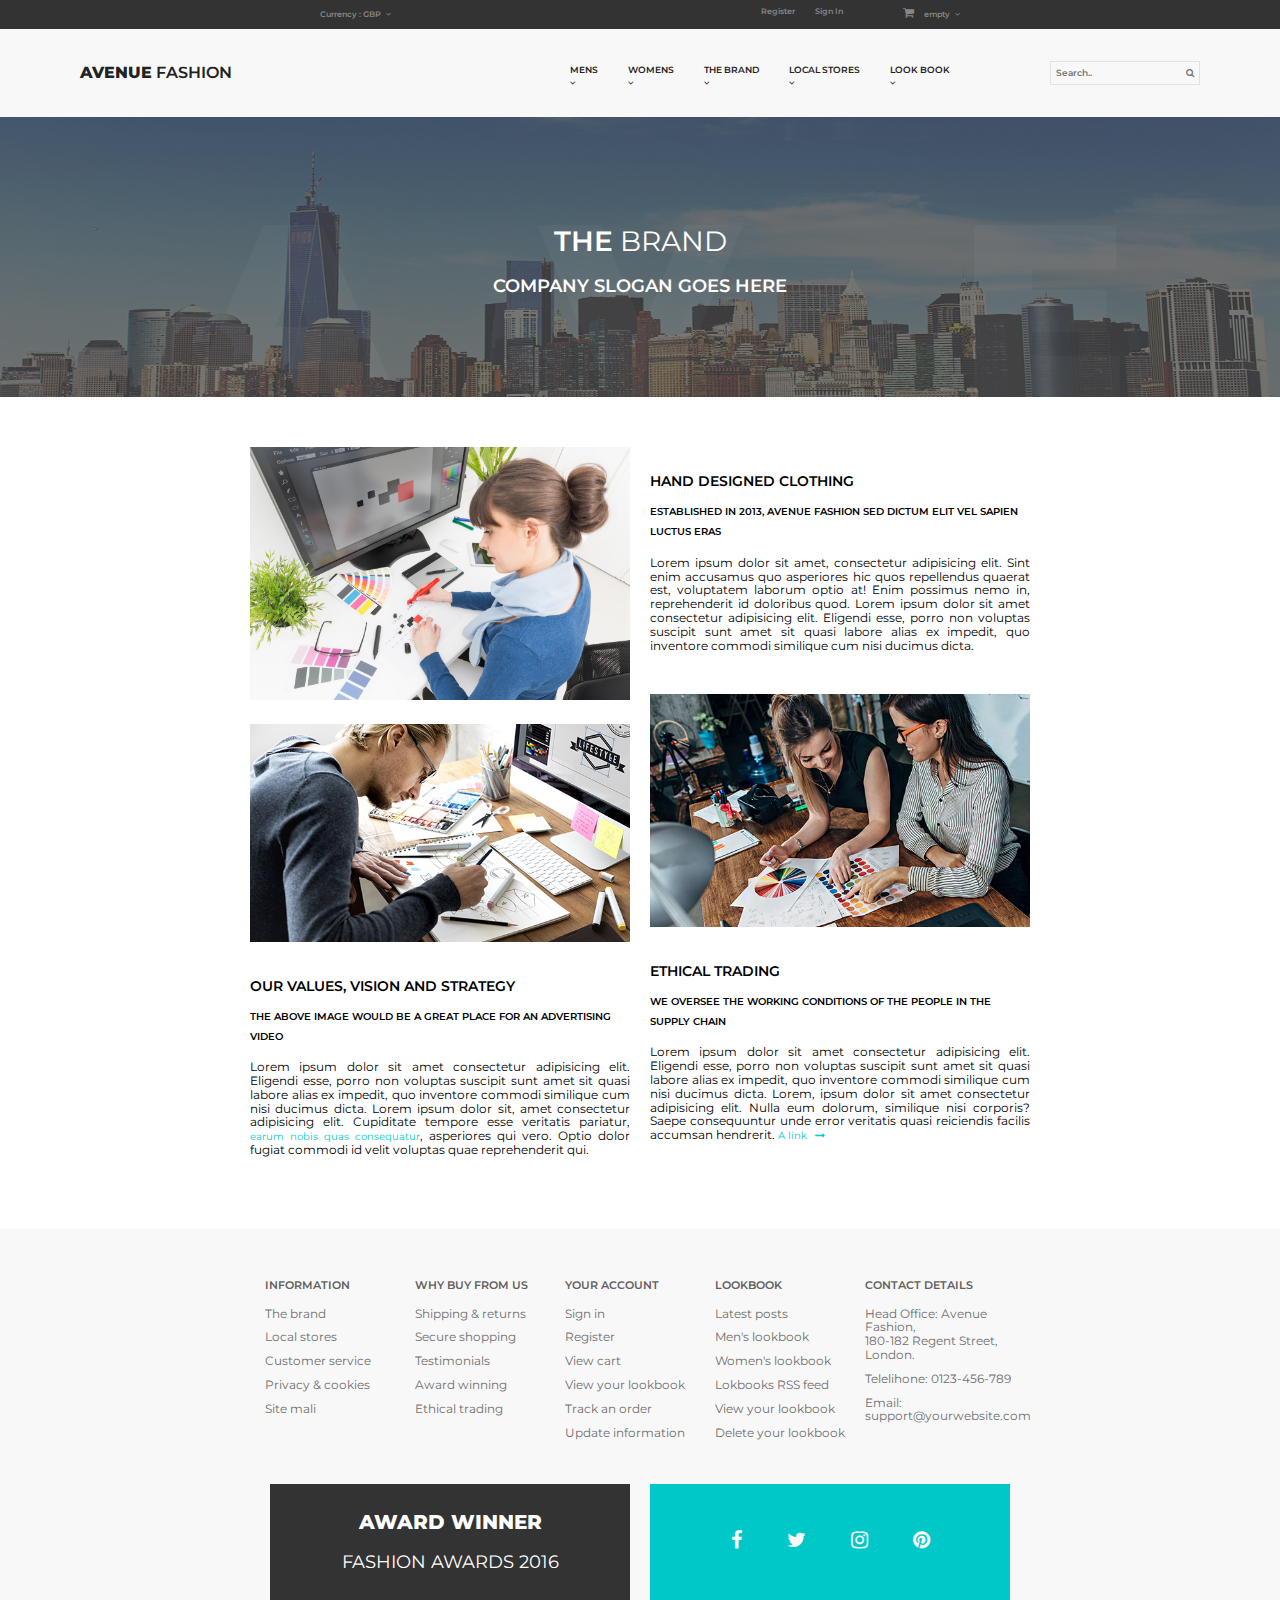
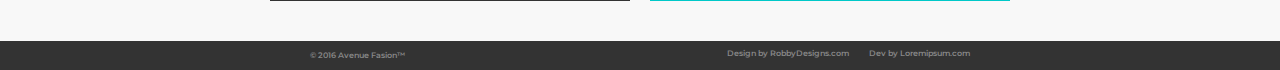
==== commit 2c84761b: "updated final" ====
--- a/fa/brand.html
+++ b/fa/brand.html
@@ -92,7 +92,7 @@
                                 <h2>our values, vision and strategy</h2>
                                 <h4>the above image would be a great place for an advertising video</h4>
                                 <p>Lorem ipsum dolor sit amet consectetur adipisicing elit. Eligendi esse, porro non voluptas suscipit sunt amet sit quasi labore alias ex impedit, quo inventore commodi similique cum nisi ducimus dicta.
-                                    Lorem ipsum dolor sit, amet consectetur adipisicing elit. Cupiditate tempore esse veritatis pariatur, <span class="forgot">earum nobis quas consequatur</span>, asperiores qui vero. Optio dolor fugiat commodi id velit voluptas quae reprehenderit qui.
+                                    Lorem ipsum dolor sit, amet consectetur adipisicing elit. Cupiditate tempore esse veritatis pariatur, <a class="forgot">earum nobis quas consequatur</a>, asperiores qui vero. Optio dolor fugiat commodi id velit voluptas quae reprehenderit qui.
                                 </p>
                             </div>
                         </div>
@@ -111,7 +111,7 @@
                                 <h4>we oversee the working conditions of the people in the supply chain</h4>
                                 <p>Lorem ipsum dolor sit amet consectetur adipisicing elit. Eligendi esse, porro non voluptas suscipit sunt amet sit quasi labore alias ex impedit, quo inventore commodi similique cum nisi ducimus dicta.
                                     Lorem, ipsum dolor sit amet consectetur adipisicing elit. Nulla eum dolorum, similique nisi corporis? Saepe consequuntur unde error veritatis quasi reiciendis facilis accumsan hendrerit.
-                                    <span class="forgot">A link <i class="fa fa-long-arrow-right icon-style"></i></span>
+                                    <a class="forgot align-right">A link <i class="fa fa-long-arrow-right icon-style"></i></a>
                                 </p>
                             </div>
                         </div>
@@ -125,47 +125,56 @@
             <div class="footer-navbar">
                 <div class="navbar-wrapper">
                     <div class="navbar-flex">
-                        <div class="col-nav">
-                            <h4>information</h4>
-                            <p><a class="link-black onhover-color">The brand</a></p>
-                            <p><a class="link-black onhover-color">Local stores</a></p>
-                            <p><a class="link-black onhover-color">Customer service</a></p>
-                            <p><a class="link-black onhover-color">Privacy & cookies</a></p>
-                            <p><a class="link-black onhover-color">Site map</a></p>
-                        </div>
-                        <div class="col-nav">
-                            <h4>why buy from us</h4>
-                            <p><a class="link-black onhover-color">Shipping & returns</a></p>
-                            <p><a class="link-black onhover-color">Secure shopping</a></p>
-                            <p><a class="link-black onhover-color">Testimonials</a></p>
-                            <p><a class="link-black onhover-color">Award winning</a></p>
-                            <p><a class="link-black onhover-color">Ethical trading</a></p>
-                        </div>
-                        <div class="col-nav">
-                            <h4>your account</h4>
-                            <p><a class="link-black onhover-color">Sign in</a></p>
-                            <p><a class="link-black onhover-color">Register</a></p>
-                            <p><a class="link-black onhover-color">View cart</a></p>
-                            <p><a class="link-black onhover-color">View your lookbook</a></p>
-                            <p><a class="link-black onhover-color">Track an order</a></p>
-                            <p><a class="link-black onhover-color">Update information</a></p>
-                        </div>
-                        <div class="col-nav">
-                            <h4>lookbook</h4>
-                            <p><a class="link-black onhover-color">Latest posts</a></p>
-                            <p><a class="link-black onhover-color">Men's lookbook</a></p>
-                            <p><a class="link-black onhover-color">Women's lookbook</a></p>
-                            <p><a class="link-black onhover-color">Lokbooks RSS feed</a></p>
-                            <p><a class="link-black onhover-color">View your lookbook</a></p>
-                            <p><a class="link-black onhover-color">Delete your lookbook</a></p>
-                        </div>
-                        <div class="col-nav">
-                            <h4>contact details</h4>
-                            <p>Head Office: <a class="link-black onhover-color">Avenue Fashion,<br>180-182 Regent Street, London.</a></p>
-                            <p>Telephone: <a class="link-black onhover-color">0123-456-789</a></p>
-                            <p>Email: <a class="link-black onhover-color">support@yourwebsite.com</a></p>
-                            
-                        </div>
+                        <ul class="col-nav">
+                            <li>information</li>
+                            <ul class="col-nav-inside">
+                                <li><a class="link-black onhover-color">The brand</a></li>
+                                <li><a class="link-black onhover-color">Local stores</a></li>
+                                <li><a class="link-black onhover-color">Customer service</a></li>
+                                <li><a class="link-black onhover-color">Privacy & cookies</a></li>
+                                <li><a class="link-black onhover-color">Site mali</a></li>
+                            </ul>
+                        </ul>
+                        <ul class="col-nav">
+                            <li>why buy from us</li>
+                            <ul class="col-nav-inside">
+                                <li><a class="link-black onhover-color">Shipping & returns</a></li>
+                                <li><a class="link-black onhover-color">Secure shopping</a></li>
+                                <li><a class="link-black onhover-color">Testimonials</a></li>
+                                <li><a class="link-black onhover-color">Award winning</a></li>
+                                <li><a class="link-black onhover-color">Ethical trading</a></li>
+                            </ul>
+                        </ul>
+                        <ul class="col-nav">
+                            <li>your account</li>
+                            <ul class="col-nav-inside">
+                                <li><a class="link-black onhover-color">Sign in</a></li>
+                                <li><a class="link-black onhover-color">Register</a></li>
+                                <li><a class="link-black onhover-color">View cart</a></li>
+                                <li><a class="link-black onhover-color">View your lookbook</a></li>
+                                <li><a class="link-black onhover-color">Track an order</a></li>
+                                <li><a class="link-black onhover-color">Update information</a></li>
+                            </ul>
+                        </ul>
+                        <ul class="col-nav">
+                            <li>lookbook</li>
+                            <ul class="col-nav-inside">
+                                <li><a class="link-black onhover-color">Latest posts</a></li>
+                                <li><a class="link-black onhover-color">Men's lookbook</a></li>
+                                <li><a class="link-black onhover-color">Women's lookbook</a></li>
+                                <li><a class="link-black onhover-color">Lokbooks RSS feed</a></li>
+                                <li><a class="link-black onhover-color">View your lookbook</a></li>
+                                <li><a class="link-black onhover-color">Delete your lookbook</a></li>
+                            </ul>
+                        </ul>
+                        <ul class="col-nav">
+                            <li>contact details</li>
+                            <ul class="col-nav-inside">
+                            <li>Head Office: <a class="link-black onhover-color">Avenue Fashion,<br>180-182 Regent Street, London.</a></li>
+                            <li>Telelihone: <a class="link-black onhover-color">0123-456-789</a></li>
+                            <li>Email: <a class="link-black onhover-color">support@yourwebsite.com</a></p>
+                            </ul>
+                        </ul>
                     </div>
                 </div>
                 <div class="sale-social">
@@ -174,10 +183,10 @@
                         <p>fashion awards 2016</p>
                     </div>
                     <div class="social">
-                        <i class="fa fa-facebook-f space style-social"></i>
-                        <i class="fa fa-twitter space style-social"></i>
-                        <i class="fa fa-instagram space style-social"></i>
-                        <i class="fa fa-pinterest space style-social"></i>
+                        <a href="#"><i class="fa fa-facebook-f space style-social"></i></a>
+                        <a href="#"><i class="fa fa-twitter space style-social"></i></a>
+                        <a href="#"><i class="fa fa-instagram space style-social"></i></a>
+                        <a href="#"><i class="fa fa-pinterest space style-social"></i></a>
                     </div>
                 </div>
             </div>
@@ -185,8 +194,8 @@
                 <div class="flex-container-black">
                     <a class="left-child onhover-color nav-links" href="#">&copy; 2016 Avenue Fasion&trade;</a>
                     <ul class="right-child" type=none>
-                        <li><a href="#" class="onhover-color nav-links">Design by RobbyDesigns.com</a></li>
-                        <li><a href="#" class="onhover-color nav-links">Dev by Loremipsum.com</a></li>
+                        <li class="nav-links">Design by <a href="#" class="onhover-color ">RobbyDesigns.com</a></li>
+                        <li class="nav-links">Dev by <a href="#" class="onhover-color ">Loremipsum.com</a></li>
                     </ul>
                 </div>
             </div>
--- a/fa/css/main.css
+++ b/fa/css/main.css
@@ -22,6 +22,7 @@
 ul{
     padding: 0;
     margin: 0;
+    list-style-type: none;
 }
 .flex-container-black{
     display: flex;
@@ -38,11 +39,19 @@
 	font-size: 8px;
 	font-weight: 600;
 }
+.top-nav li {
+	color: #878787;
+	font-size: 8px;
+	font-weight: 600;
+}
 .nav-links {
 	padding: 8px 10px;
 }
 .space {
 	padding: 20px;
+}
+.style-social{
+    color: #f8f8f8;
 }
 .style-social:hover {
 	color: #636363;
@@ -50,7 +59,7 @@
     cursor: pointer;
 }
 .onhover-bg-color {
-	padding: 8px 15px;
+	padding: 10px 20px;
 	/* background: #fff; */
 }
 .onhover-bg-color:hover{
@@ -79,7 +88,6 @@
 }
 .right-child li{
     margin: 0;
-    padding: 0;
 }
 .left-child{
     margin-left: 0; 
@@ -87,16 +95,16 @@
 .button-right {
 	margin-left: 30px;
 }
-  .navbar-toggle {
+.navbar-toggle {
     position: absolute;
     top: 10px;
     right: 20px;
     cursor: pointer;
     color: rgba(255, 255, 255, 0.8);
     font-size: 24px;
-  }
+}
   
-  .active {
+.active {
     display: block;
 }
 /* main nav*/
@@ -363,14 +371,23 @@
 	text-align: center;
 	height: auto;
 }
-.col-nav h4 {
+.col-nav li {
+	padding: 5px 0;
+}
+.col-nav > li {
 	font-size: 14px;
 	text-transform: uppercase;
-	font-weight: 600;
-}
-.col-nav p {
-	font-size: 12px;
-}
+    font-weight: 600;
+    padding: 10px 0;;
+}
+.col-nav-inside li {
+    font-size: 12px;
+    color: #6e6e6e;
+}
+.col-nav-inside a {
+    color: #6f6f6f;
+}
+
 /*page content*/
 /*login*/
 .login-wrapper > div {
@@ -422,15 +439,15 @@
     color: #00c8c8;
 }
 .btn {
-    border: 2px solid #7e7b7b;
+    border: 1px solid #7e7b7b;
     text-transform: uppercase;
     font-size: 10px;
-    font-weight: 600;
     background: #f8f8f8 ;
     cursor: pointer;
+    letter-spacing: 2px;
 }
 .btn:hover{
-    border: 2px solid #00c8c8;
+    border: 1px solid #00c8c8;
 }
 .form-text {
     font-size: 10px;
@@ -456,10 +473,14 @@
     margin-left: 11px;
 }
 .btn-create {
-    width: 210px;
+    width: 200px;
 }
 .icon-style{
     padding-left: 5px;
+}
+.align-right:hover >i{
+    margin-right: -5px;
+    padding-left: 10px;    
 }
 
 /*contact*/
@@ -553,13 +574,17 @@
     height: 30px;
     width: 30px;
     text-align: center;
-    padding-top: 5px;
+    padding-top: 6px;
     border-radius: 50%;
     cursor: pointer;
 }
 .style-link-icon:hover{
     background: #f8f8f8;
     color: #575757;
+}
+.timing {
+	display: inline;
+	padding-left: 10px;
 }
 
 /*brand*/
@@ -577,7 +602,9 @@
     padding: 10px;
 }
 .content-wrapper div {
-    padding: 10px;
+	padding: 10px;
+	/* padding-top: 0; */
+	padding-bottom: 20px;
 }
 .brand-text h2 {
     font-size: 12px;
@@ -588,6 +615,7 @@
     font-size: 9px;
     text-transform: uppercase;
     font-weight: 600;
+    line-height: 2;
 }
 .brand-text p {
     font-size: 10px;
@@ -635,11 +663,15 @@
    
 }
 .style-hover-icon {
-    background: #4e4d4d;
     padding: 5px;
     border-radius: 50%;
-    color: #fff;
+    background: #f8f8f8;
+    color: #575757;
     cursor: pointer;
+}
+.style-hover-icon:hover{
+    background: #4e4d4d;
+    color: #f8f8f8;
 }
 .style-info-icon {
     padding: 5px 10px;
@@ -882,9 +914,7 @@
     }
     .style-down-icon-main {
         display: block;
-    }
-    .style-down-icon-main {
-        display: block;
+        padding-left: 0;
     }
     .hover-effect{
         position: relative;
@@ -946,13 +976,17 @@
         color: #626060;
         width: 150px;
     }
-    .col-nav h4 {
+    .col-nav > li {
         font-size: 11px;
         text-transform: uppercase;
         font-weight: 600;
     }
-    .col-nav p {
-        font-size: 10px;
+    .col-nav-inside > li {
+        font-size: 12px;
+        color: #6e6e6e;
+    }
+    .col-nav-inside a {
+        color: #6f6f6f;
     }
     .sale-social {
         display: flex;
@@ -1039,17 +1073,8 @@
         font-size: 10px;
         color: #00c8c8;
     }
-    .btn {
-        border: 2px solid #7e7b7b;
-        text-transform: uppercase;
-        font-size: 10px;
-        font-weight: 600;
-        background: #f8f8f8;
-        cursor: pointer;
-    }
-    .btn:hover{
-        border: 2px solid #00c8c8;
-    }
+   
+  
     .form-text {
         font-size: 10px;
         color: #868686;
@@ -1092,6 +1117,8 @@
     }
     .content-wrapper div {
         padding: 10px;
+        /* padding-top: 0; */
+        padding-bottom: 20px;
     }
     .brand-text h2 {
         font-size: 14px;
@@ -1102,6 +1129,7 @@
         font-size: 10px;
         text-transform: uppercase;
         font-weight: 600;
+        line-height: 2;
     }
     .brand-text p {
         font-size: 12px;
@@ -1158,7 +1186,7 @@
         object-fit: cover;
     }
     .map-text {
-        max-width: 35%;
+        max-width: 40%;
         padding: 30px;
         padding-right: 40px;
     }
@@ -1198,8 +1226,9 @@
         padding: 20px 0;
         padding-top: 0;
     }
-    .choices{
+    .choices {
         margin: 30px 0;
+        margin-top: 10px;
     }
     .choices li {
         display: inline-block;
@@ -1277,9 +1306,9 @@
     .bottom-content {
         display: flex;
         justify-content: space-between;
-        margin-top: 50px;
+        margin-top: 0;
         flex-direction: row;
-        margin-bottom: 80px;
+        margin-bottom: 50px;
     }
     .bottom-text {
         position: absolute;
@@ -1325,7 +1354,7 @@
     }
     .middle-text-black{
         color: #717171;
-        width: 40%;
+        width: 45%;
     }
     .img-extra-text {
         display: block;
@@ -1544,9 +1573,7 @@
     .content-wrapper img {
         padding: 10px;
     }
-    .content-wrapper div {
-        padding: 10px;
-    }
+  
     .brand-text h2 {
         font-size: 14px;
         text-transform: uppercase;
@@ -1556,6 +1583,7 @@
         font-size: 10px;
         text-transform: uppercase;
         font-weight: 600;
+        line-height: 2;
     }
     .brand-text p {
         font-size: 12px;
@@ -1610,7 +1638,7 @@
         object-fit: cover;
     }
     .map-text {
-        max-width: 35%;
+        max-width: 40%;
         padding: 30px;
         padding-right: 40px;
     }
@@ -1744,9 +1772,7 @@
     .content-wrapper img {
         padding: 10px;
     }
-    .content-wrapper div {
-        padding: 10px;
-    }
+ 
     .brand-text h2 {
         font-size: 14px;
         text-transform: uppercase;
@@ -1756,6 +1782,7 @@
         font-size: 10px;
         text-transform: uppercase;
         font-weight: 600;
+        line-height: 2;
     }
     .brand-text p {
         font-size: 12px;
